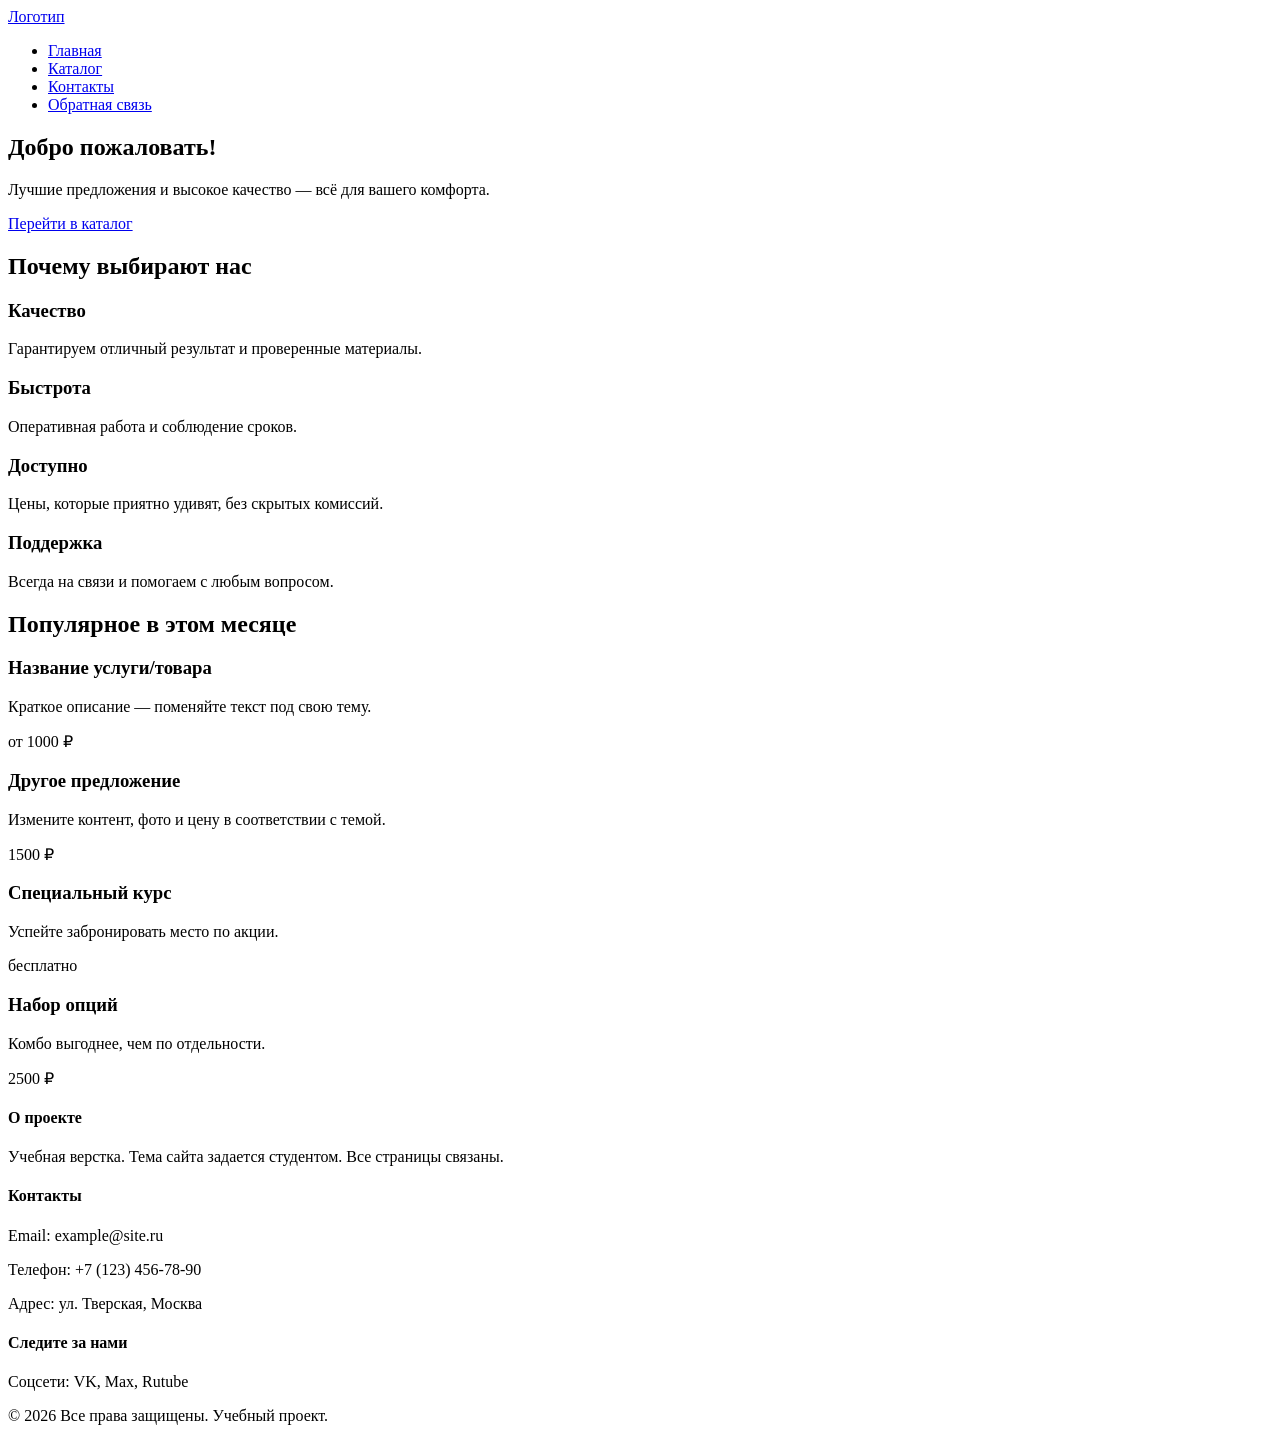
==== index.html @ 21410377 "Первый коммит: добавлена главная страница" ====
<!DOCTYPE html>
<html lang="ru">
<head>
    <meta charset="UTF-8">
    <meta name="viewport" content="width=device-width, initial-scale=1.0, viewport-fit=cover">
    <title>Главная страница</title>
    <link rel="stylesheet" href="style.css">
</head>
<body>
    <header>
        <div>
            <a href="index.html">Логотип</a>
            <nav>
                <ul>
                    <li><a href="index.html">Главная</a></li>
                    <li><a href="catalog.html">Каталог</a></li>
                    <li><a href="contacts.html">Контакты</a></li>
                    <li><a href="feedback.html">Обратная связь</a></li>
                </ul>
            </nav>
        </div>
    </header>

    <main>
        <section>
            <div>
                <h1>Добро пожаловать!</h1>
                <p>Лучшие предложения и высокое качество — всё для вашего комфорта.</p>
                <a href="catalog.html">Перейти в каталог</a>
            </div>
        </section>

        <section>
            <div>
                <h2>Почему выбирают нас</h2>
                <div>
                    <div>
                        <div></div>
                        <h3>Качество</h3>
                        <p>Гарантируем отличный результат и проверенные материалы.</p>
                    </div>
                    <div>
                        <div></div>
                        <h3>Быстрота</h3>
                        <p>Оперативная работа и соблюдение сроков.</p>
                    </div>
                    <div>
                        <div></div>
                        <h3>Доступно</h3>
                        <p>Цены, которые приятно удивят, без скрытых комиссий.</p>
                    </div>
                    <div>
                        <div></div>
                        <h3>Поддержка</h3>
                        <p>Всегда на связи и помогаем с любым вопросом.</p>
                    </div>
                </div>
            </div>
        </section>

        <section>
            <div>
                <h2>Популярное в этом месяце</h2>
                <div>
                    <div>
                        <div></div>
                        <div>
                            <h3>Название услуги/товара</h3>
                            <p>Краткое описание — поменяйте текст под свою тему.</p>
                            <div>от 1000 ₽</div>
                        </div>
                    </div>
                    <div>
                        <div></div>
                        <div>
                            <h3>Другое предложение</h3>
                            <p>Измените контент, фото и цену в соответствии с темой.</p>
                            <div>1500 ₽</div>
                        </div>
                    </div>
                    <div>
                        <div></div>
                        <div>
                            <h3>Специальный курс</h3>
                            <p>Успейте забронировать место по акции.</p>
                            <div>бесплатно</div>
                        </div>
                    </div>
                    <div>
                        <div></div>
                        <div>
                            <h3>Набор опций</h3>
                            <p>Комбо выгоднее, чем по отдельности.</p>
                            <div>2500 ₽</div>
                        </div>
                    </div>
                </div>
            </div>
        </section>
    </main>

    <footer>
        <div>
            <div>
                <h4>О проекте</h4>
                <p>Учебная верстка. Тема сайта задается студентом. Все страницы связаны.</p>
            </div>
            <div>
                <h4>Контакты</h4>
                <p>Email: example@site.ru</p>
                <p>Телефон: +7 (123) 456-78-90</p>
                <p>Адрес: ул. Тверская, Москва</p>
            </div>
            <div>
                <h4>Следите за нами</h4>
                <p>Соцсети: VK, Max, Rutube</p>
            </div>
        </div>
        <div>
            <p>&copy; 2026 Все права защищены. Учебный проект.</p>
        </div>
    </footer>
</body>
</html>
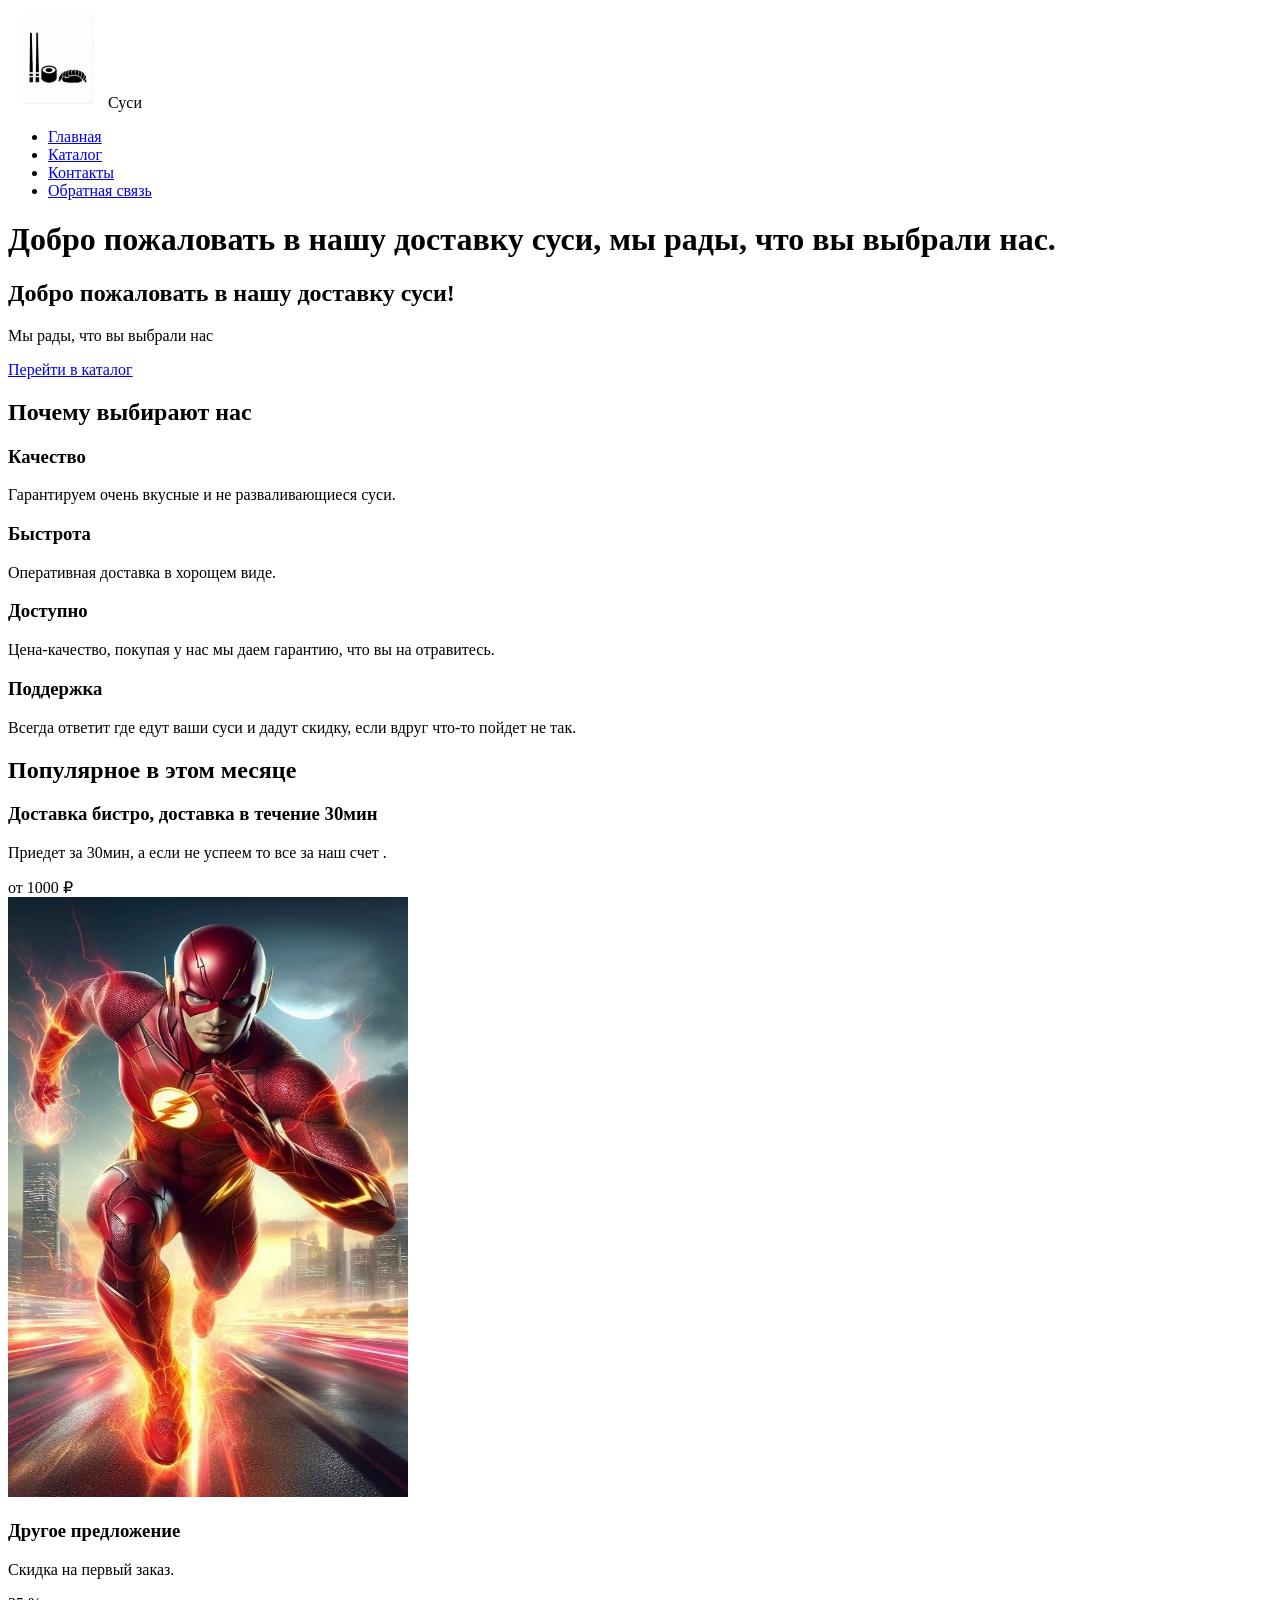
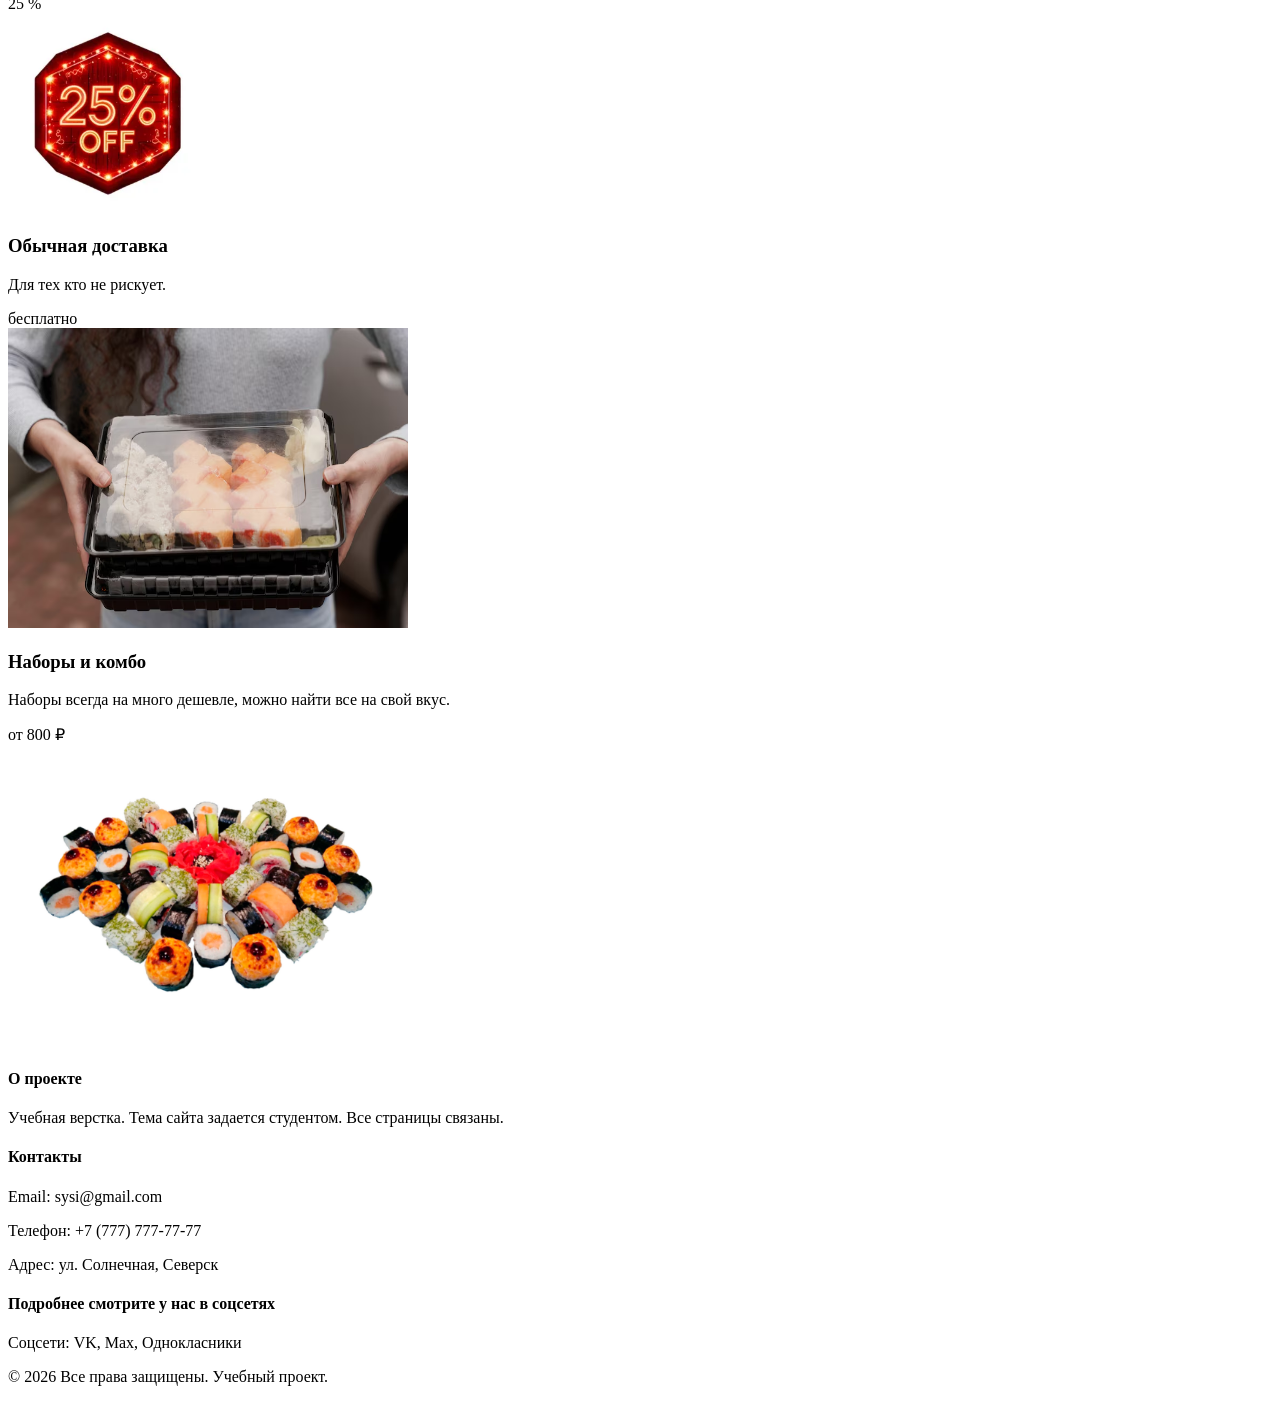
==== commit 78e6731c: "ПР-1-2" ====
--- a/index.html
+++ b/index.html
@@ -9,7 +9,8 @@
 <body>
     <header>
         <div>
-            <a href="index.html">Логотип</a>
+            <div class="logo"><img src="img/logo.jpg" 
+                height="100px" width="100px" alt="Логотип">Суси</div>
             <nav>
                 <ul>
                     <li><a href="index.html">Главная</a></li>
@@ -20,12 +21,12 @@
             </nav>
         </div>
     </header>
-
+    <h1>Добро пожаловать в нашу доставку суси, мы рады, что вы выбрали нас.</h1>
     <main>
         <section>
             <div>
-                <h1>Добро пожаловать!</h1>
-                <p>Лучшие предложения и высокое качество — всё для вашего комфорта.</p>
+                <h1>Добро пожаловать в нашу доставку суси!</h1>
+                <p>Мы рады, что вы выбрали нас</p>
                 <a href="catalog.html">Перейти в каталог</a>
             </div>
         </section>
@@ -37,22 +38,22 @@
                     <div>
                         <div></div>
                         <h3>Качество</h3>
-                        <p>Гарантируем отличный результат и проверенные материалы.</p>
+                        <p>Гарантируем очень вкусные и не разваливающиеся суси.</p>
                     </div>
                     <div>
                         <div></div>
                         <h3>Быстрота</h3>
-                        <p>Оперативная работа и соблюдение сроков.</p>
+                        <p>Оперативная доставка в хорощем виде.</p>
                     </div>
                     <div>
                         <div></div>
                         <h3>Доступно</h3>
-                        <p>Цены, которые приятно удивят, без скрытых комиссий.</p>
+                        <p>Цена-качество, покупая у нас мы даем гарантию, что вы на отравитесь.</p>
                     </div>
                     <div>
                         <div></div>
                         <h3>Поддержка</h3>
-                        <p>Всегда на связи и помогаем с любым вопросом.</p>
+                        <p>Всегда ответит где едут ваши суси и дадут скидку, если вдруг что-то пойдет не так.</p>
                     </div>
                 </div>
             </div>
@@ -63,35 +64,39 @@
                 <h2>Популярное в этом месяце</h2>
                 <div>
                     <div>
-                        <div></div>
+                       
                         <div>
-                            <h3>Название услуги/товара</h3>
-                            <p>Краткое описание — поменяйте текст под свою тему.</p>
-                            <div>от 1000 ₽</div>
+                            <h3>Доставка бистро, доставка в течение 30мин</h3>
+                            <p>Приедет за 30мин, а если не успеем то все за наш счет .</p>
+                            <div>от 1000 ₽</div> 
+                            <div><img src="img/fleh.jpg" class="bistrodost" width="400px" height="600px"></div>
                         </div>
                     </div>
                     <div>
-                        <div></div>
+                        
                         <div>
                             <h3>Другое предложение</h3>
-                            <p>Измените контент, фото и цену в соответствии с темой.</p>
-                            <div>1500 ₽</div>
+                            <p>Скидка на первый заказ.</p>
+                            <div>25 %</div>
+                            <div><img src="img/25%.webp" class="skidka" width="200px" height="200px"></div>
                         </div>
                     </div>
                     <div>
-                        <div></div>
+                        
                         <div>
-                            <h3>Специальный курс</h3>
-                            <p>Успейте забронировать место по акции.</p>
+                            <h3>Обычная доставка</h3>
+                            <p>Для тех кто не рискует.</p>
                             <div>бесплатно</div>
+                            <div><img src="img/dostavka.avif" class="dost" width="400px" height="300px"></div>
                         </div>
                     </div>
                     <div>
-                        <div></div>
+                        
                         <div>
-                            <h3>Набор опций</h3>
-                            <p>Комбо выгоднее, чем по отдельности.</p>
-                            <div>2500 ₽</div>
+                            <h3>Наборы и комбо</h3>
+                            <p>Наборы всегда на много дешевле, можно найти все на свой вкус.</p>
+                            <div>от 800 ₽</div>
+                            <div><img src="img/set.png" class="dost" width="400px" height="300px"></div>
                         </div>
                     </div>
                 </div>
@@ -107,13 +112,13 @@
             </div>
             <div>
                 <h4>Контакты</h4>
-                <p>Email: example@site.ru</p>
-                <p>Телефон: +7 (123) 456-78-90</p>
-                <p>Адрес: ул. Тверская, Москва</p>
+                <p>Email: sysi@gmail.com</p>
+                <p>Телефон: +7 (777) 777-77-77</p>
+                <p>Адрес: ул. Солнечная, Северск</p>
             </div>
             <div>
-                <h4>Следите за нами</h4>
-                <p>Соцсети: VK, Max, Rutube</p>
+                <h4>Подробнее смотрите у нас в соцсетях</h4>
+                <p>Соцсети: VK, Max, Однокласники</p>
             </div>
         </div>
         <div>
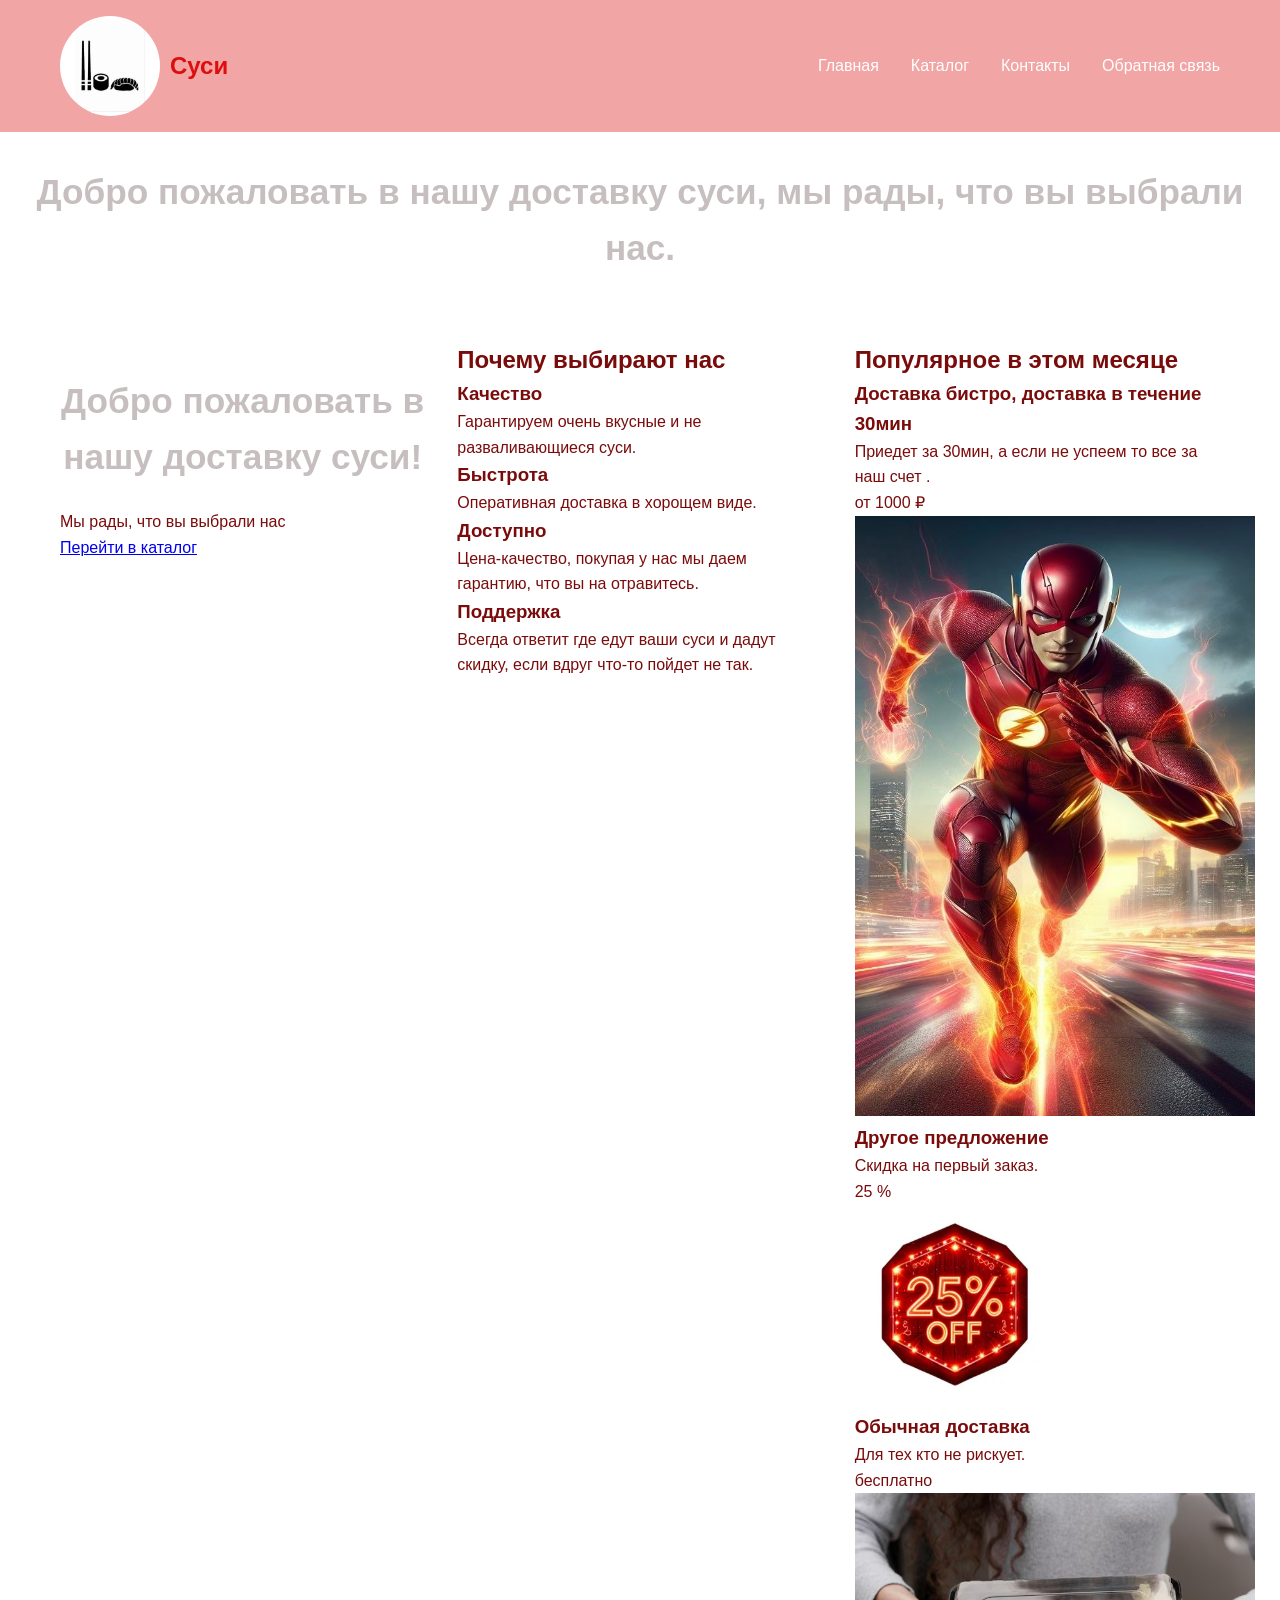
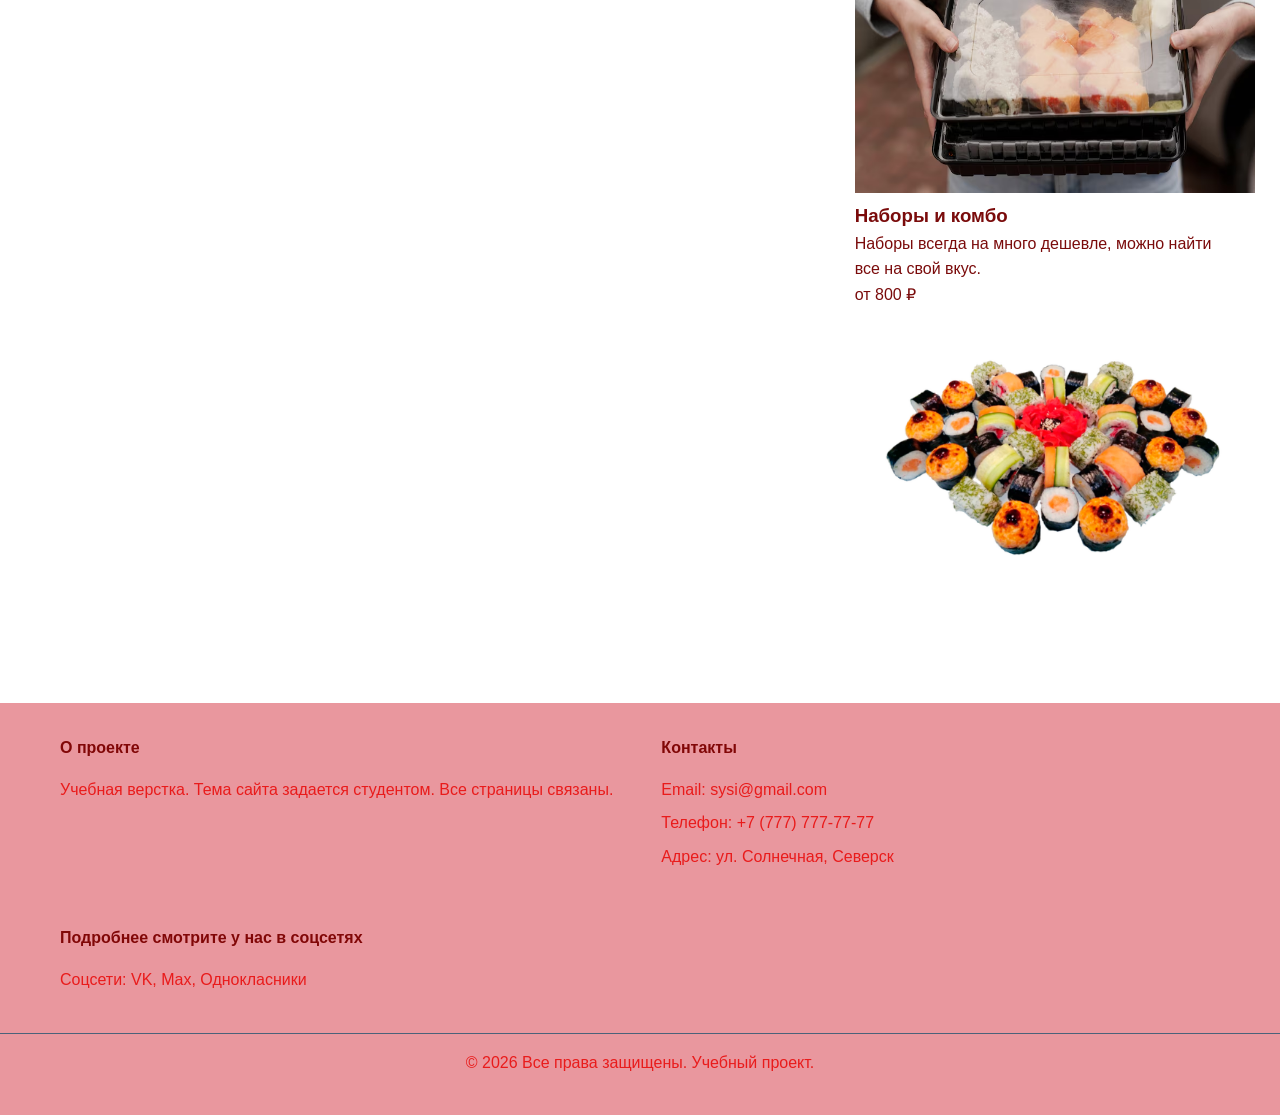
==== commit dd3f9e81: "ПР-2-3: добавил фоновые изображения, градиенты, переходы, псевдоклассы" ====
--- a/index.html
+++ b/index.html
@@ -4,7 +4,7 @@
     <meta charset="UTF-8">
     <meta name="viewport" content="width=device-width, initial-scale=1.0, viewport-fit=cover">
     <title>Главная страница</title>
-    <link rel="stylesheet" href="style.css">
+    <link rel="stylesheet" href="css/style.css">
 </head>
 <body>
     <header>
--- a/css/style.css
+++ b/css/style.css
@@ -0,0 +1,250 @@
+* {
+  margin: 0;
+  padding: 0;
+  box-sizing: border-box;
+}
+
+body {
+  font-family: 'Arial', sans-serif;
+  line-height: 1.6;
+  color: #7a0b0b;
+  background-color: #fff;
+}
+
+header {
+  background-color: #f1a5a5;
+  color: rgb(221, 14, 14);
+  padding: 1rem 0;
+}
+
+header > div {
+  display: flex;
+  justify-content: space-between;
+  align-items: center;
+  max-width: 1200px;
+  margin: 0 auto;
+  padding: 0 20px;
+}
+
+.container {
+    max-width: 1200px;
+    margin: 0 auto;  
+    padding: 0 20px;  
+}
+
+.product-card {
+    background-color: #ffffff;
+    border: 1px solid #e0e0e0;
+    border-radius: 12px;
+    padding: 20px;
+    margin-bottom: 25px;
+    text-align: center;
+    transition: transform 0.2s, box-shadow 0.2s;
+}
+
+
+
+.logo {
+  display: flex;
+  align-items: center;
+  font-size: 1.5rem;
+  font-weight: bold;
+  gap: 10px;
+}
+
+.logo img {
+  border-radius: 50%;
+}
+
+nav ul {
+  list-style: none;
+  display: flex;
+  gap: 2rem;
+}
+
+nav a {
+  color: white;
+  text-decoration: none;
+  font-weight: 500;
+  transition: color 0.3s ease;
+}
+
+nav a:hover {
+  color: #a53057;
+}
+
+/* Заголовок страницы */
+h1 {
+  text-align: center;
+  margin: 2rem 0 1.5rem;
+  color: #c7bfbf;
+  font-size: 2.2rem;
+}
+
+/* Основной контент */
+main {
+  max-width: 1200px;
+  margin: 0 auto;
+  padding: 0 20px 3rem;
+  display: grid;
+  grid-template-columns: repeat(auto-fit, minmax(300px, 1fr));
+  gap: 2rem;
+}
+
+/* Карточки товаров */
+.div2 {
+  background: white;
+  border-radius: 8px;
+  overflow: hidden;
+  box-shadow: 0 4px 15px rgba(0, 0, 0, 0.1);
+  transition: transform 0.3s ease, box-shadow 0.3s ease;
+}
+
+.div2:hover {
+  transform: translateY(-5px);
+  box-shadow: 0 8px 25px rgba(0, 0, 0, 0.15);
+}
+
+.pink-text {
+  background-color: #ff6b6b;
+  color: white;
+  padding: 1rem;
+  text-align: center;
+}
+
+.caps3 {
+  font-size: 1.3rem;
+  font-weight: bold;
+  margin: 0;
+}
+
+.div3 {
+  text-align: center;
+  padding: 1rem;
+}
+
+.div3 img {
+  width: 100%;
+  height: auto;
+  border-radius: 4px;
+}
+
+.div2 p {
+  padding: 0 1rem 0.5rem;
+  text-align: center;
+}
+
+.div2 a {
+  display: block;
+  text-align: center;
+  padding: 0.8rem 1rem;
+  color: white;
+  text-decoration: none;
+  background-color: #d6bbb8;
+  border-bottom-left-radius: 8px;
+  border-bottom-right-radius: 8px;
+}
+
+form {
+    background-color: #83667d;
+    padding: 30px;
+    border-radius: 16px;
+    max-width: 600px;
+    margin: 0 auto;
+    box-shadow: 0 8px 20px rgba(235, 179, 179, 0.678);
+    border: 1px solid #c59595;
+}
+
+form div {
+    margin-bottom: 20px;
+}
+
+label {
+    display: block;
+    font-weight: 600;
+    margin-bottom: 8px;
+}
+
+
+/* Подвал (footer) */
+footer {
+  background-color: #e9979e;
+  color: rgb(233, 27, 27);
+  padding: 2rem 0 1rem;
+}
+
+footer > div:first-of-type {
+  display: flex;
+  flex-wrap: wrap;
+  gap: 3rem;
+  max-width: 1200px;
+  margin: 0 auto 2rem;
+  padding: 0 20px;
+}
+
+footer h4 {
+  margin-bottom: 1rem;
+  color: #810707;
+}
+
+footer p {
+  margin-bottom: 0.5rem;
+}
+
+footer > div:last-of-type {
+  text-align: center;
+  padding: 1rem 20px;
+  border-top: 1px solid #4a627a;
+  margin-top: 1rem;
+}
+
+/* Адаптивность */
+@media (max-width: 768px) {
+  header > div {
+    flex-direction: column;
+    gap: 1rem;
+    text-align: center;
+  }
+  
+  nav ul {
+    gap: 1rem;
+  }
+  
+  h1 {
+    font-size: 1.8rem;
+    margin: 1.5rem 0 1rem;
+  }
+  
+  footer > div:first-of-type {
+    flex-direction: column;
+    gap: 2rem;
+  }
+}
+section {
+    margin-top: 40px;
+    margin-bottom: 40px;
+}
+
+.hero {
+    background: linear-gradient(135deg, rgba(79, 12, 105, 0.61) 0%, rgba(11, 21, 167, 0.3) 100%), url('https://via.placeholder.com/1920x600?text=Hero+Background');
+    background-size: cover;
+    background-position: center;
+    padding: 80px 0;
+    text-align: center;
+    color: rgb(179, 170, 170);
+}
+
+.hero h1, .hero p {
+    color: white;
+}
+
+.hero .btn {
+    background-color: #e67e22;
+}
+
+.hero .btn:hover {
+    background-color: #d35400;
+}
+
+
+
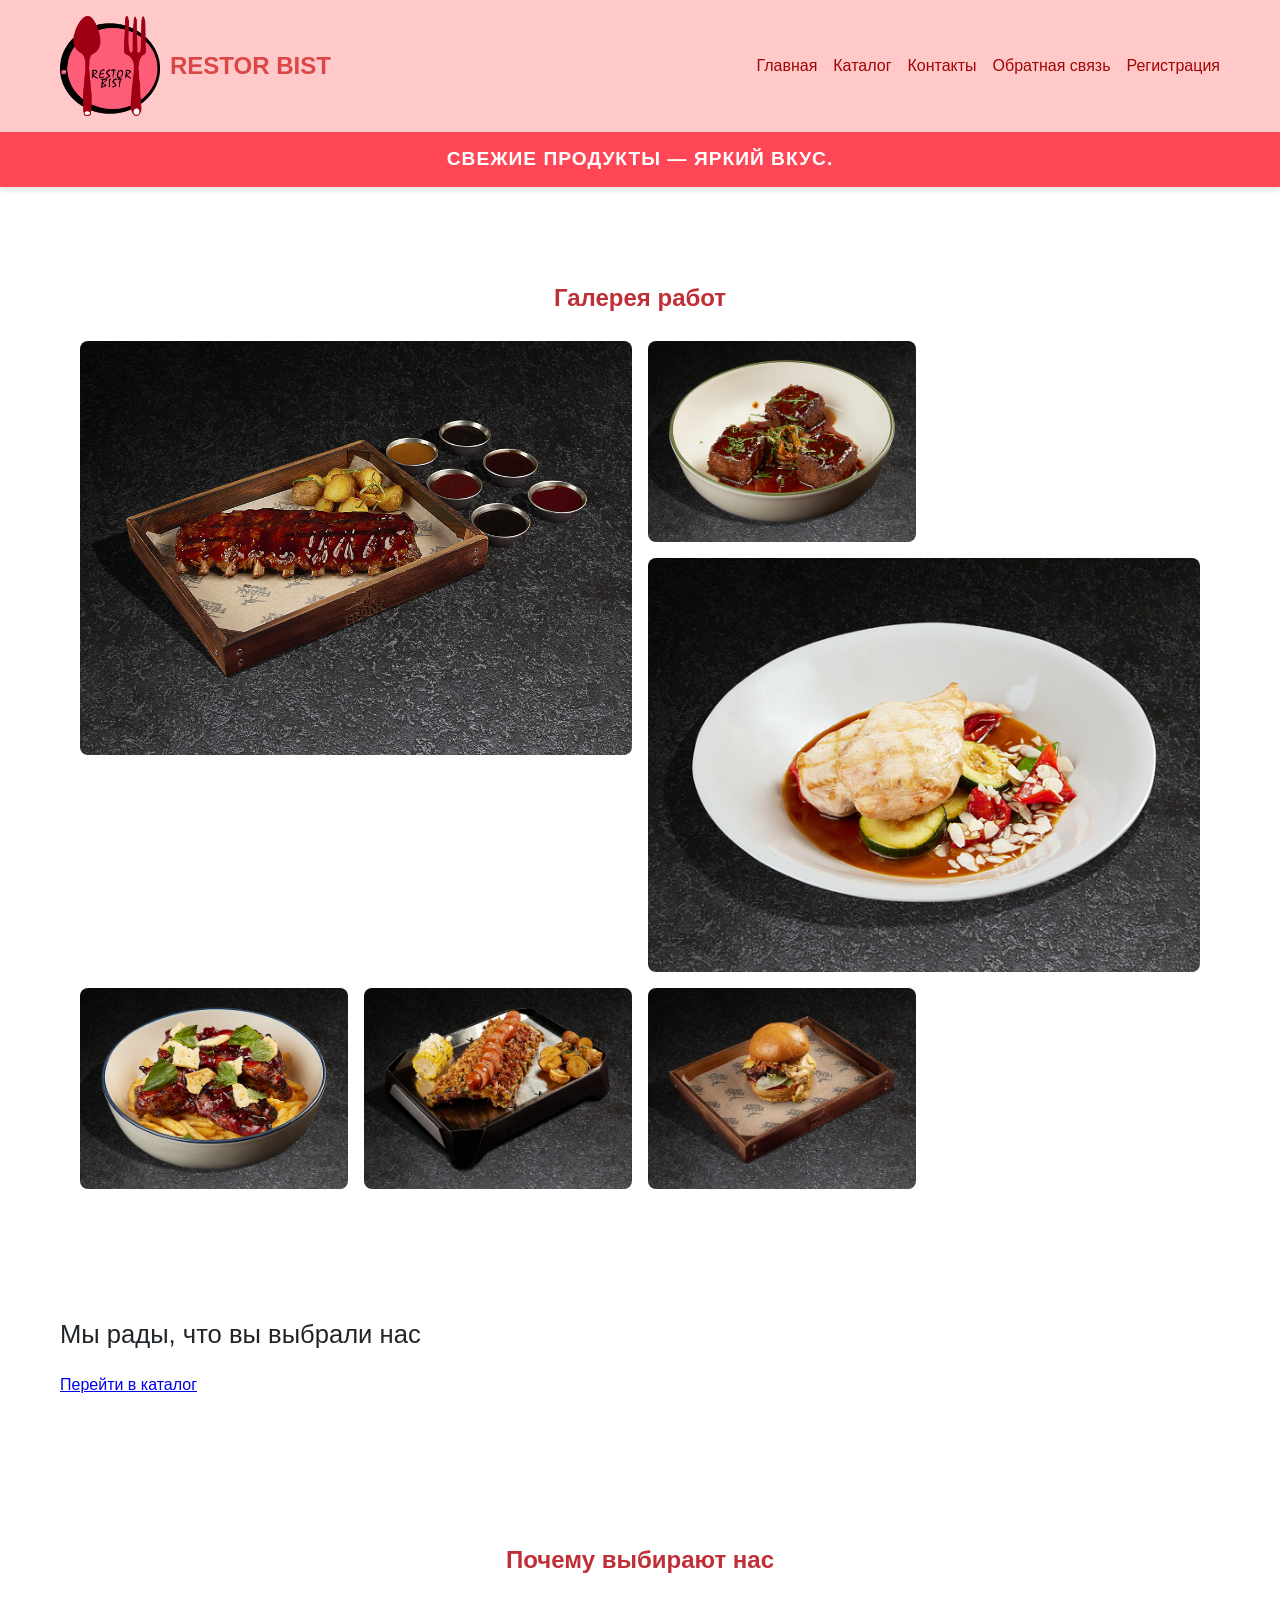
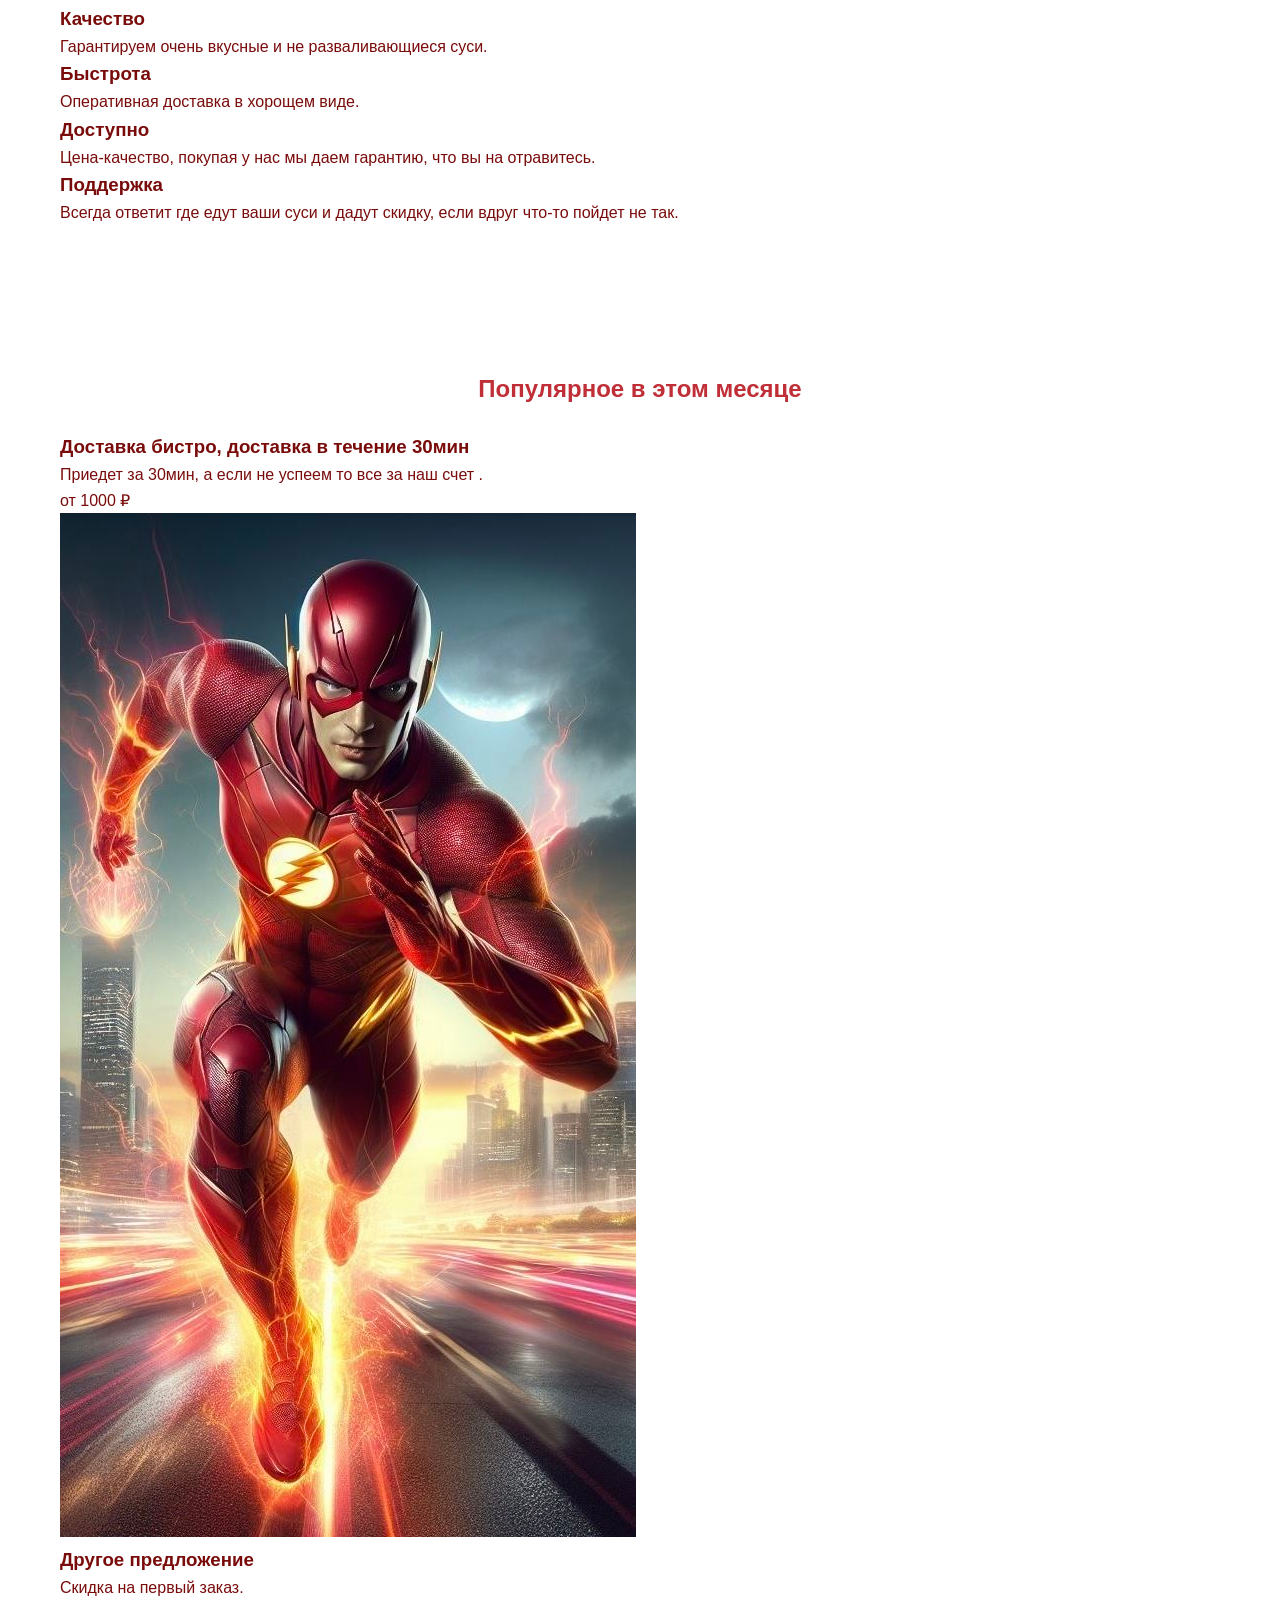
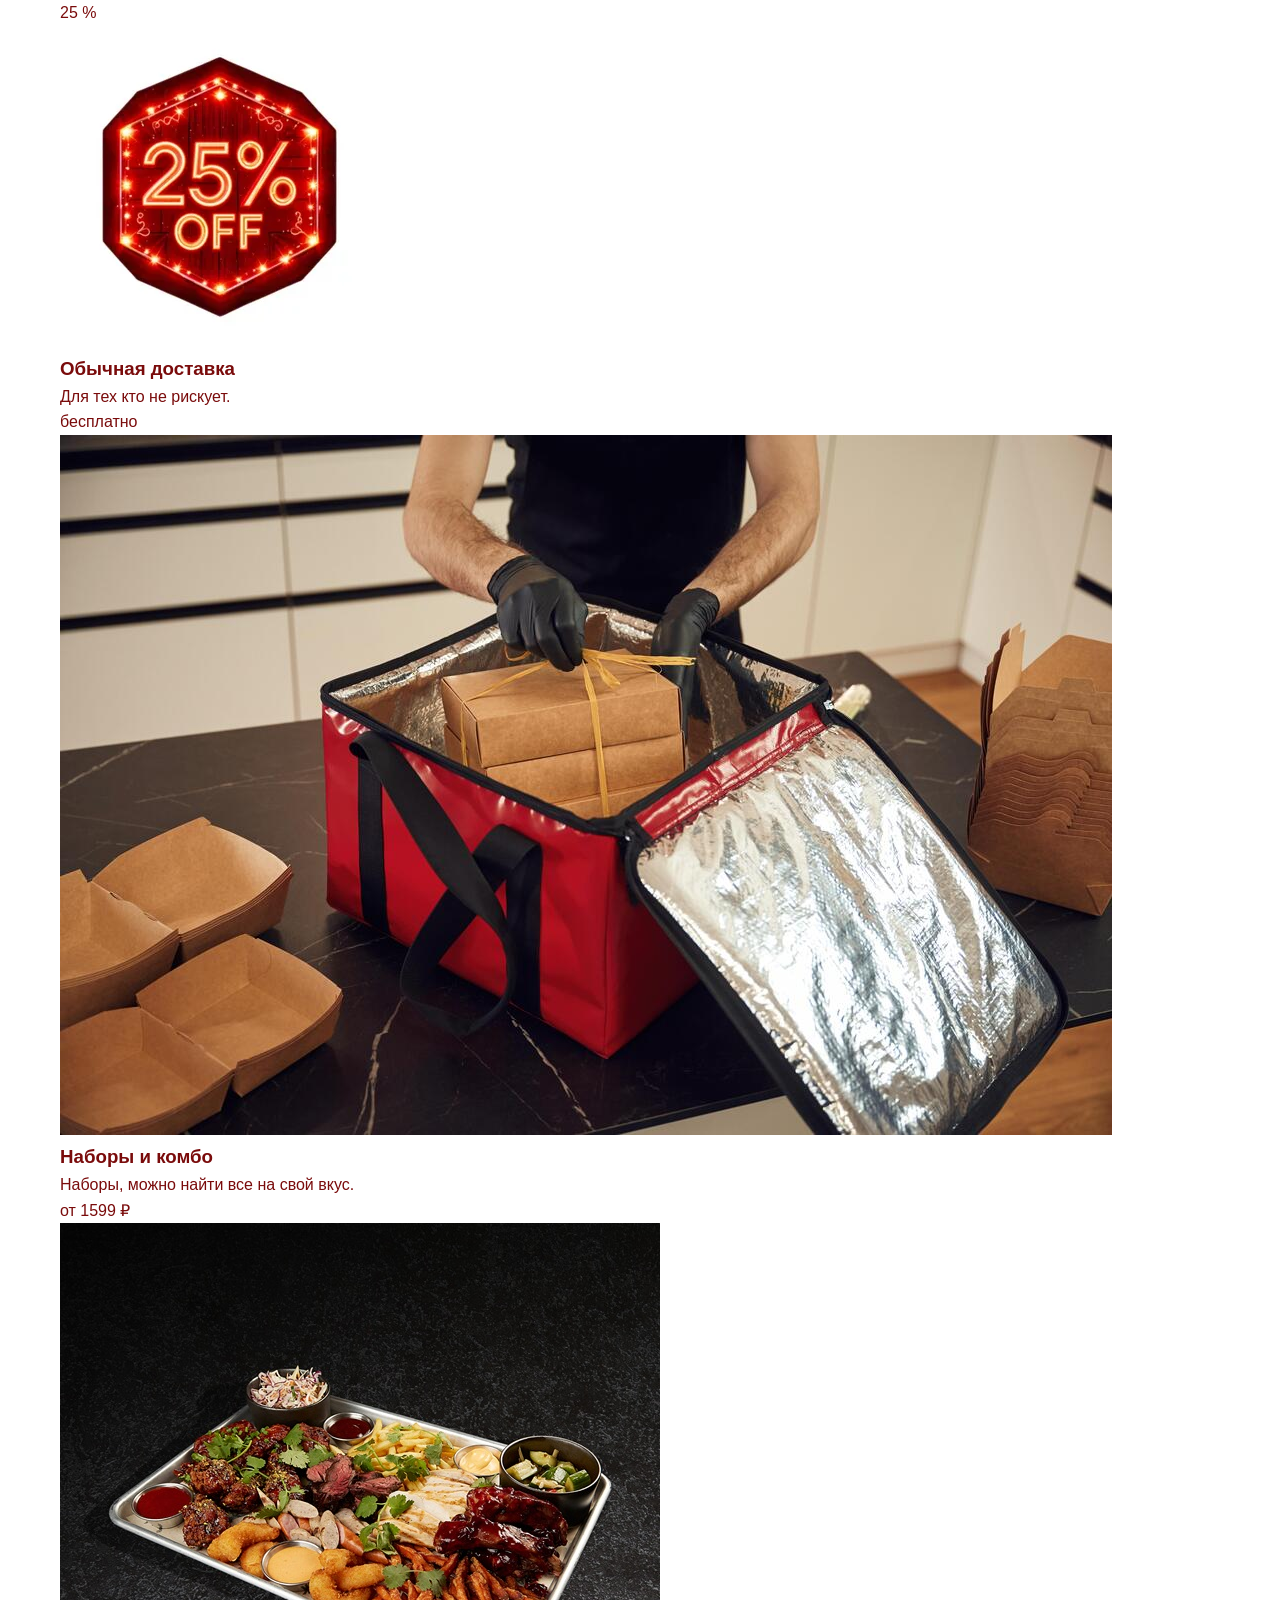
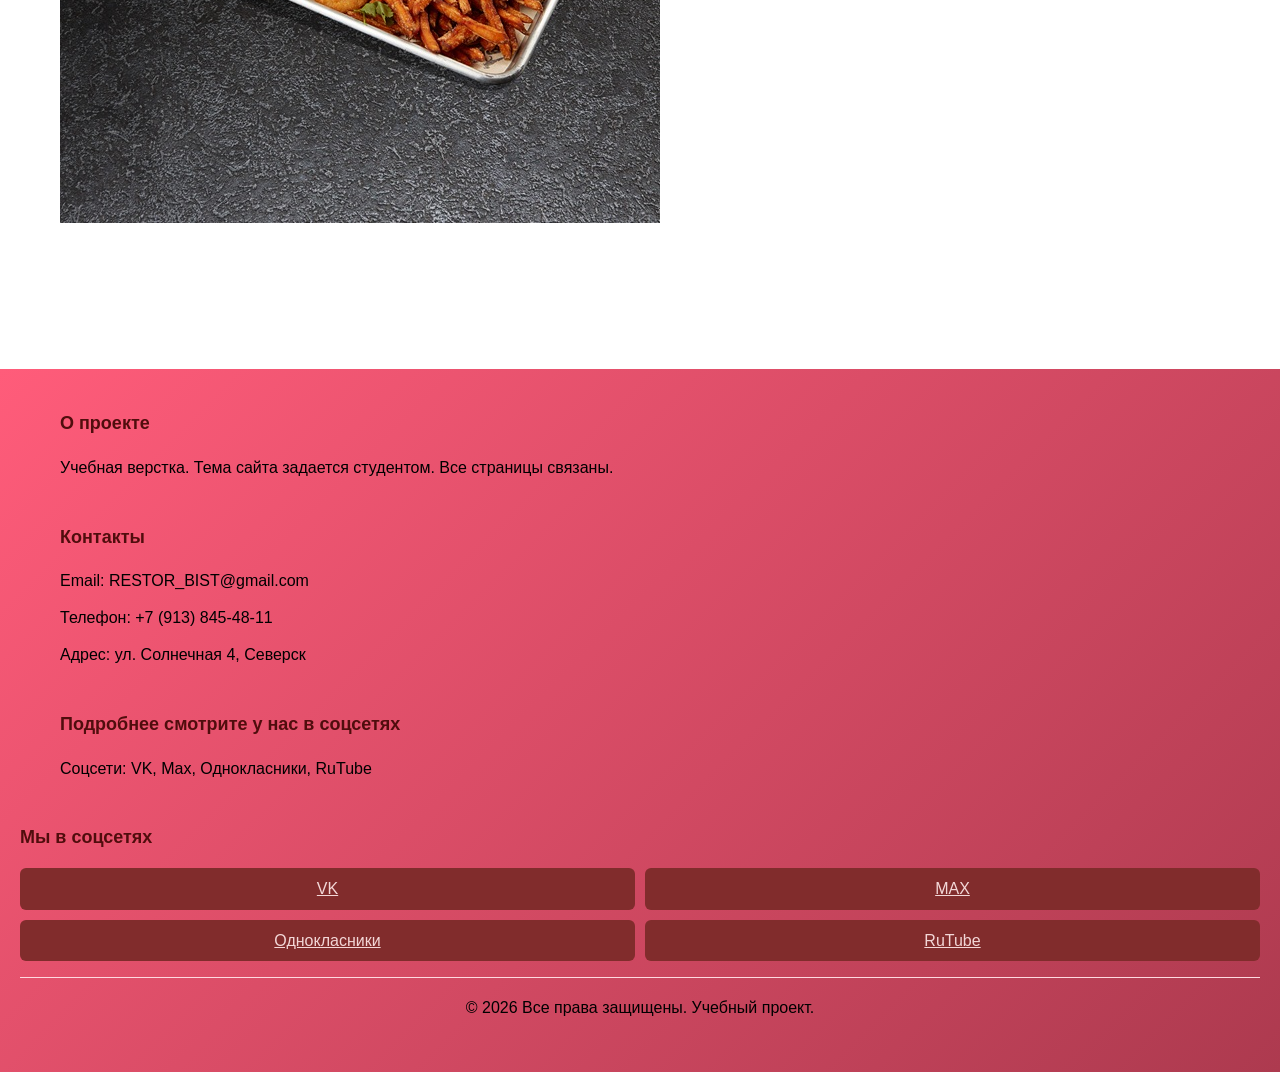
==== commit ba785e85: "некоторые изменения" ====
--- a/index.html
+++ b/index.html
@@ -9,27 +9,41 @@
 <body>
     <header>
         <div>
-            <div class="logo"><img src="img/logo.jpg" 
-                height="100px" width="100px" alt="Логотип">Суси</div>
+            <div class="logo"><img src="img/логотип цветной.png" 
+                height="100px" width="100px" alt="Логотип">RESTOR BIST</div>
             <nav>
                 <ul>
                     <li><a href="index.html">Главная</a></li>
                     <li><a href="catalog.html">Каталог</a></li>
                     <li><a href="contacts.html">Контакты</a></li>
                     <li><a href="feedback.html">Обратная связь</a></li>
+                    <li><a href="registr.html">Регистрация</a></li>
                 </ul>
             </nav>
         </div>
     </header>
-    <h1>Добро пожаловать в нашу доставку суси, мы рады, что вы выбрали нас.</h1>
-    <main>
+    <p class="fresh-products-tag">Свежие продукты — яркий вкус.</p>
+    <maln>
+         <section class="gallery">
+            <div class="container">
+                <h2 class="section-title">Галерея работ</h2>
+                <div class="gallery-grid">
+                    <div class="gallery-item gallery-item-1"><img src="img/СВИНЫЕ РЁБРА БИГ.jpg"></div>
+                    <div class="gallery-item gallery-item-2"><img src="img/КУБИКИ ИЗ ТОМЛЁНОЙ ГОВЯДИНЫ С СЫРОМ И ВЕШЕНКАМИ.jpg"></div>
+                    <div class="gallery-item gallery-item-3"><img src="img/КУРИНАЯ ГРУДКА С ОВОЩАМИ.jpg"></div>
+                    <div class="gallery-item gallery-item-4"><img src="img/Ребра с картошкой фри.jpg"></div>
+                    <div class="gallery-item gallery-item-5"><img src="img/ребра в хот доге.jpg"></div>
+                    <div class="gallery-item gallery-item-6"><img src="img/ЧИЛИЧИЗ СМЭШБУРГЕР С МРАМОРНОЙ ГОВЯДИНОЙ.jpg"></div>
+                </div>
+            </div>
+        </section>
+        
         <section>
             <div>
-                <h1>Добро пожаловать в нашу доставку суси!</h1>
-                <p>Мы рады, что вы выбрали нас</p>
-                <a href="catalog.html">Перейти в каталог</a>
+              <p class="welcome-message">Мы рады, что вы выбрали нас</p>
+              <a href="catalog.html">Перейти в каталог</a>
             </div>
-        </section>
+          </section>          
 
         <section>
             <div>
@@ -69,7 +83,7 @@
                             <h3>Доставка бистро, доставка в течение 30мин</h3>
                             <p>Приедет за 30мин, а если не успеем то все за наш счет .</p>
                             <div>от 1000 ₽</div> 
-                            <div><img src="img/fleh.jpg" class="bistrodost" width="400px" height="600px"></div>
+                            <div><img src="img/fleh.jpg" ></div>
                         </div>
                     </div>
                     <div>
@@ -78,7 +92,7 @@
                             <h3>Другое предложение</h3>
                             <p>Скидка на первый заказ.</p>
                             <div>25 %</div>
-                            <div><img src="img/25%.webp" class="skidka" width="200px" height="200px"></div>
+                            <div><img src="img/25%.webp" ></div>
                         </div>
                     </div>
                     <div>
@@ -87,22 +101,22 @@
                             <h3>Обычная доставка</h3>
                             <p>Для тех кто не рискует.</p>
                             <div>бесплатно</div>
-                            <div><img src="img/dostavka.avif" class="dost" width="400px" height="300px"></div>
+                            <div><img src="img/доставка.jfif" ></div>
                         </div>
                     </div>
                     <div>
                         
                         <div>
                             <h3>Наборы и комбо</h3>
-                            <p>Наборы всегда на много дешевле, можно найти все на свой вкус.</p>
-                            <div>от 800 ₽</div>
-                            <div><img src="img/set.png" class="dost" width="400px" height="300px"></div>
+                            <p>Наборы, можно найти все на свой вкус.</p>
+                            <div>от 1599 ₽</div>
+                            <div><img src="img/БАРБЕКЮ СЕТ НА КОМПАНИЮ.JPG" ></div>
                         </div>
                     </div>
                 </div>
             </div>
         </section>
-    </main>
+    </maln>
 
     <footer>
         <div>
@@ -112,18 +126,29 @@
             </div>
             <div>
                 <h4>Контакты</h4>
-                <p>Email: sysi@gmail.com</p>
-                <p>Телефон: +7 (777) 777-77-77</p>
-                <p>Адрес: ул. Солнечная, Северск</p>
+                <p>Email: RESTOR_BIST@gmail.com</p>
+                <p>Телефон: +7 (913) 845-48-11</p>
+                <p>Адрес: ул. Солнечная 4, Северск</p>
             </div>
             <div>
                 <h4>Подробнее смотрите у нас в соцсетях</h4>
-                <p>Соцсети: VK, Max, Однокласники</p>
+                <p>Соцсети: VK, Max, Однокласники, RuTube</p>
+            </div>
+        </div> 
+          <div class="footer-social">
+            <h4>Мы в соцсетях</h4>
+            <div class="social-grid">
+                <a href="#">VK</a>
+                <a href="#">MAX</a>
+                <a href="#">Однокласники</a>
+                <a href="#">RuTube</a>
             </div>
         </div>
         <div>
             <p>&copy; 2026 Все права защищены. Учебный проект.</p>
         </div>
+     
+        
     </footer>
 </body>
 </html>
--- a/css/style.css
+++ b/css/style.css
@@ -1,3 +1,4 @@
+
 * {
   margin: 0;
   padding: 0;
@@ -12,8 +13,8 @@
 }
 
 header {
-  background-color: #f1a5a5;
-  color: rgb(221, 14, 14);
+  background-color: #ffc9c9;
+  color: rgb(219, 71, 71);
   padding: 1rem 0;
 }
 
@@ -52,10 +53,6 @@
   gap: 10px;
 }
 
-.logo img {
-  border-radius: 50%;
-}
-
 nav ul {
   list-style: none;
   display: flex;
@@ -63,21 +60,21 @@
 }
 
 nav a {
-  color: white;
+  color: rgb(161, 5, 5);
   text-decoration: none;
   font-weight: 500;
   transition: color 0.3s ease;
 }
 
 nav a:hover {
-  color: #a53057;
+  color: #ac9497;
 }
 
 /* Заголовок страницы */
 h1 {
   text-align: center;
   margin: 2rem 0 1.5rem;
-  color: #c7bfbf;
+  color: #995959;
   font-size: 2.2rem;
 }
 
@@ -91,9 +88,19 @@
   gap: 2rem;
 }
 
+
+maln {
+  max-width: 1200px;
+  margin: 0 auto;
+  padding: 0 20px 3rem;
+  display: grid;
+  grid-template-columns: 1fr;
+  gap: 2rem;
+}
+
 /* Карточки товаров */
 .div2 {
-  background: white;
+  background: rgb(255, 255, 255);
   border-radius: 8px;
   overflow: hidden;
   box-shadow: 0 4px 15px rgba(0, 0, 0, 0.1);
@@ -106,7 +113,7 @@
 }
 
 .pink-text {
-  background-color: #ff6b6b;
+  background-color: #292626;
   color: white;
   padding: 1rem;
   text-align: center;
@@ -124,9 +131,10 @@
 }
 
 .div3 img {
-  width: 100%;
-  height: auto;
+  width: 300px;
+  height: 300px;
   border-radius: 4px;
+
 }
 
 .div2 p {
@@ -140,13 +148,13 @@
   padding: 0.8rem 1rem;
   color: white;
   text-decoration: none;
-  background-color: #d6bbb8;
+  background-color: #705855;
   border-bottom-left-radius: 8px;
   border-bottom-right-radius: 8px;
 }
 
 form {
-    background-color: #83667d;
+    background-color: #ffc9c9;
     padding: 30px;
     border-radius: 16px;
     max-width: 600px;
@@ -169,8 +177,12 @@
 /* Подвал (footer) */
 footer {
   background-color: #e9979e;
-  color: rgb(233, 27, 27);
+  color: rgb(0, 0, 0);
   padding: 2rem 0 1rem;
+  background: linear-gradient(135deg, #ff5c7a 0%, #ad3a4f  100%);
+  padding: 40px 20px 25px;
+  margin-top: 50px;
+
 }
 
 footer > div:first-of-type {
@@ -180,31 +192,56 @@
   max-width: 1200px;
   margin: 0 auto 2rem;
   padding: 0 20px;
+  justify-content: space-between;
+}
+
+.footer-col {
+  flex: 1;
+  min-width: 180px;
 }
 
 footer h4 {
   margin-bottom: 1rem;
-  color: #810707;
+  color: #500d0d;
+  font-size: 18px;
 }
 
 footer p {
   margin-bottom: 0.5rem;
+  text-decoration: none;
+  line-height: 1.8;
+
 }
 
 footer > div:last-of-type {
   text-align: center;
   padding: 1rem 20px;
-  border-top: 1px solid #4a627a;
+  border-top: 1px solid #ffdae1;
   margin-top: 1rem;
 }
+.copyright {
+  text-align: center;
+  padding-top: 30px;
+  margin-top: 20px;
+  border-top: 1px solid #ff5c7a;
+  font-size: 14px;
+  color: #95a5a6;
+}
+
 
 /* Адаптивность */
 @media (max-width: 768px) {
-  header > div {
-    flex-direction: column;
-    gap: 1rem;
-    text-align: center;
-  }
+    .page-layout {
+        grid-template-areas:
+            "hero"
+            "features"
+            "popular"
+            "sidebar"
+            "gallery";
+        grid-template-columns: 1fr;
+    }
+}
+
   
   nav ul {
     gap: 1rem;
@@ -219,7 +256,7 @@
     flex-direction: column;
     gap: 2rem;
   }
-}
+
 section {
     margin-top: 40px;
     margin-bottom: 40px;
@@ -245,6 +282,198 @@
 .hero .btn:hover {
     background-color: #d35400;
 }
-
-
-
+.features-grid {
+  display: flex;
+  justify-content: center;
+  flex-wrap: wrap;
+  gap: 30px;
+}
+
+.feature-card {
+  flex: 1;
+  min-width: 200px;
+  max-width: 280px;
+  background-color: #ff5c7a;
+  padding: 25px 20px;
+  border-radius: 12px;
+  text-align: center;
+  transition: box-shadow 0.2s;
+}
+
+.feature-card:hover {
+  box-shadow: 0 8px 20px rgba(0, 0, 0, 0.1);
+}
+.contacts-info {
+  display: flex;
+  flex-wrap: wrap;
+  justify-content: space-between;
+  gap: 20px;
+  background-color: #f9f9f9;
+  padding: 25px;
+  border-radius: 12px;
+  margin-bottom: 30px;
+}
+
+.contacts-info > div {
+  flex: 1;
+  min-width: 150px;
+}
+.product-card {
+  display: flex;
+  flex-direction: column;
+  height: 100%;
+}
+
+.product-card .card-content {
+  flex: 1;
+  display: flex;
+  flex-direction: column;
+}
+
+.product-card .price {
+  margin-top: auto;
+}
+
+
+/* Сетка каталога на Grid */
+.cards-grid {
+  display: grid;
+  grid-template-columns: repeat(auto-fill, minmax(280px, 1fr));
+  gap: 30px;
+}
+
+/* Убираем старые свойства, которые могли быть у .product-card для Flexbox */
+.product-card {
+  display: flex;
+  flex-direction: column;
+  background-color: #ffffff;
+  border: 1px solid #e0e0e0;
+  border-radius: 12px;
+  overflow: hidden;
+  transition: box-shadow 0.2s;
+}
+
+.product-card:hover {
+  box-shadow: 0 8px 20px rgba(0, 0, 0, 0.1);
+}
+
+/* Чтобы кнопка была внизу */
+.product-card .card-content {
+  flex: 1;
+  display: flex;
+  flex-direction: column;
+  padding: 15px;
+}
+
+.product-card .price {
+  margin-top: auto;
+}
+
+.card-img {
+  height: 180px;
+  background-color: #e0e0e0;
+  display: flex;
+  align-items: center;
+  justify-content: center;
+  font-size: 48px;
+}
+/* Галерея — сложная сетка с разными размерами */
+.gallery-grid {
+  display: grid;
+  grid-template-columns: repeat(auto-fit, minmax(250px, 1fr));
+  gap: 1rem; 
+}
+
+.gallery-item {
+
+  aspect-ratio: 4 / 3;
+  overflow: hidden; 
+  border-radius: 8px; 
+}
+
+.gallery-item img {
+  width: 100%;
+  height: 100%;
+  object-fit: cover; 
+  display: block; 
+}
+
+.gallery-item-1 {
+  grid-column: span 2;
+  grid-row: span 2;
+  background-color: #ee2e2e;
+}
+
+.gallery-item-3 {
+  grid-column: span 2;
+  background-color: #b15959;
+}
+
+.gallery-item-5 {
+  grid-row: span 2;
+  background-color: #c06223;
+}
+.social-grid {
+  display: grid;
+  grid-template-columns: repeat(2, 1fr);
+  gap: 10px;
+  margin-top: 10px;
+}
+
+.social-grid a {
+  background-color: #812c2c;
+  color: #f3d7d7;
+  padding: 8px 12px;
+  text-align: center;
+  border-radius: 6px;
+  transition: background-color 0.2s;
+}
+
+.social-grid a:hover {
+  background-color: #e08c8c;
+  color: #4ce7ec;
+}
+
+.fresh-products-tag {
+  display: block;
+  width: 100%;
+  padding: 12px 0;
+  background-color: #ff4757;
+  color: #ffffff;
+  font-family: 'Arial', sans-serif;
+  font-size: 1.2rem;
+  font-weight: 700;
+  text-align: center;
+  letter-spacing: 1px;
+  margin: 0 0 20px 0;
+  box-shadow: 0 4px 6px rgba(0, 0, 0, 0.1);
+  text-transform: uppercase;
+}
+.welcome-message {
+  font-size: 1.6rem;
+  color: #202529;
+  font-weight: 500;
+  line-height: 1.35;
+  margin: 0 0 20px 0;
+  text-align: left;
+}
+
+h2 {
+  text-align: center;
+  margin: 2rem 0 1.5rem;
+  color: #c02f37;
+  font-size: 1.5 rem;
+}
+
+
+
+
+
+
+
+
+
+
+
+
+
